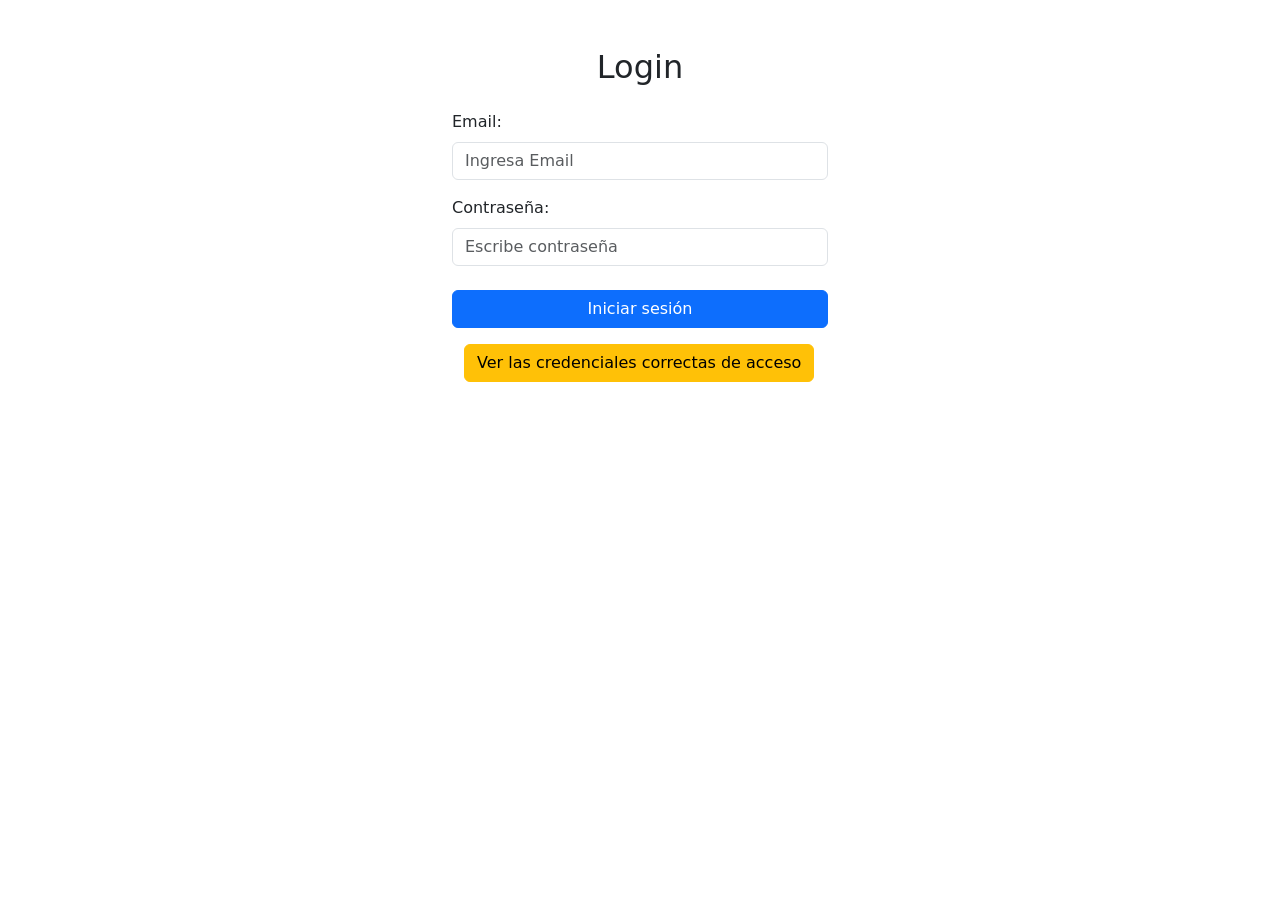
==== login.html @ e6bd8491 "version inicial del proyecto" ====
<!DOCTYPE html>
<html lang="es">
<head>
    <meta charset="UTF-8">
    <meta name="viewport" content="width=device-width, initial-scale=1.0">
    <link href="https://cdn.jsdelivr.net/npm/bootstrap@5.3.3/dist/css/bootstrap.min.css" rel="stylesheet">
    <script src="https://code.jquery.com/jquery-3.7.1.min.js"></script>
    <title>Login</title>
</head>
<body>
    <div class="container mt-5" style="max-width: 400px;">
        <h2 class="text-center mb-4">Login</h2>
        
        <div id="mensaje" class="mb-3"></div>

        <form id="loginForm" class="mb-3">
            <div class="form-group mb-3">
                <label for="email" class="form-label">Email:</label>
                <input type="email" class="form-control" id="email" placeholder="Ingresa Email" required>
            </div>
            <div class="form-group mb-4">
                <label for="password" class="form-label">Contraseña:</label>
                <input type="password" class="form-control" id="password" placeholder="Escribe contraseña" required>
            </div>
            <button type="submit" class="btn btn-primary w-100">Iniciar sesión</button>
        </form>

<div class="d-flex gap-1 mb-3 container-fluid">
  <button class="btn btn-warning justify-content-center align-items-center w-full" type="button" data-bs-toggle="collapse" data-bs-target="#collapseExample" aria-expanded="false" aria-controls="collapseExample">
    Ver las credenciales correctas de acceso
  </button>
</div>
<div class="collapse" id="collapseExample">
    <div class="card card-body">
        <small>
          Credenciales:
          <ul>
            <li>Email: usuario@bootcamp.com</li>
            <li>Contraseña: password123</li>
          </ul>
        </small>
    <div>
</div>

    <script src="script/login.js"></script>
    <script src="https://cdn.jsdelivr.net/npm/bootstrap@5.3.8/dist/js/bootstrap.bundle.min.js" integrity="sha384-FKyoEForCGlyvwx9Hj09JcYn3nv7wiPVlz7YYwJrWVcXK/BmnVDxM+D2scQbITxI" crossorigin="anonymous"></script>
</body>
</html>
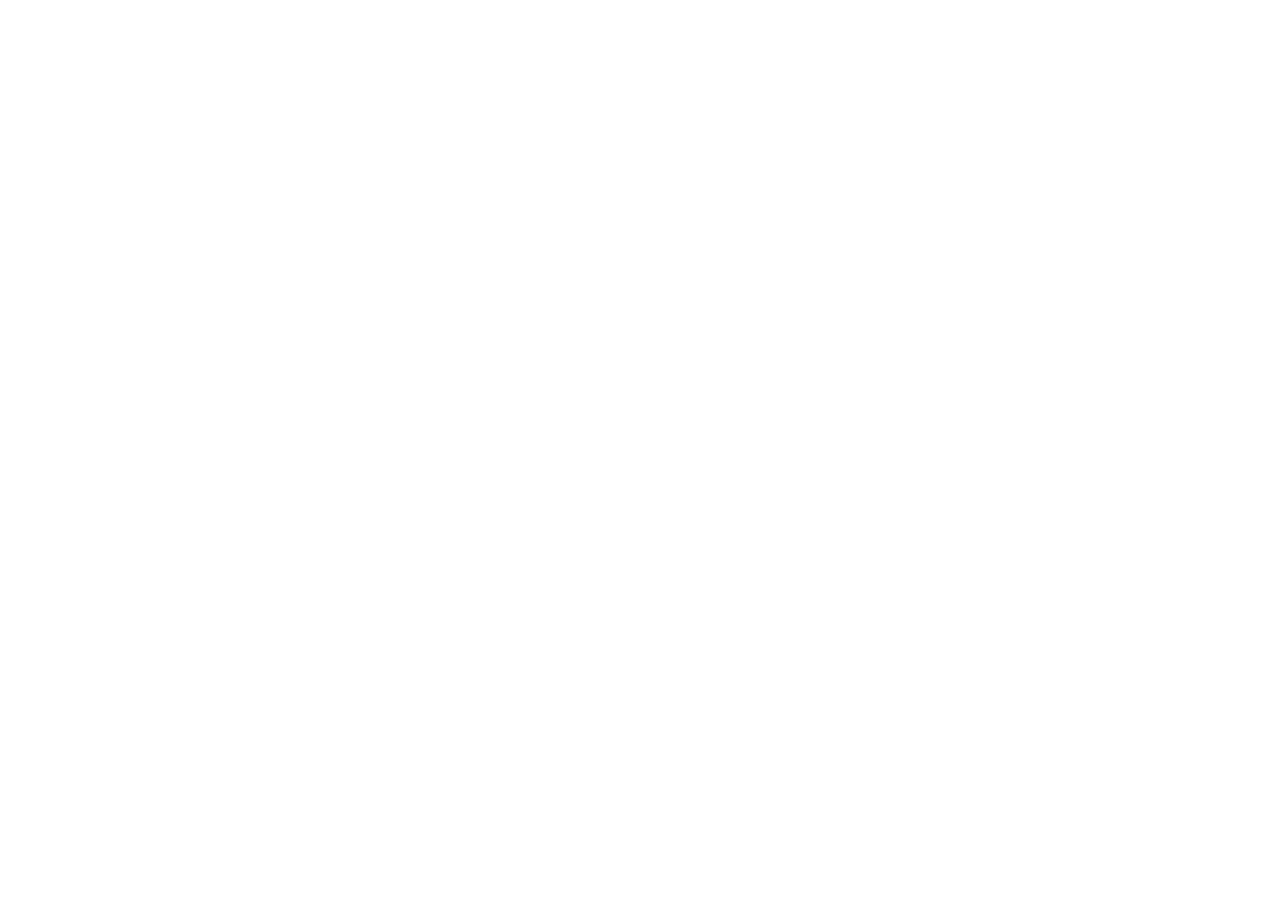
==== commit c79f10ff: "feat: implementar pantalla de login con validaciones y estilos fintech premium" ====
--- a/login.html
+++ b/login.html
@@ -1,48 +1,73 @@
 <!DOCTYPE html>
 <html lang="es">
 <head>
-    <meta charset="UTF-8">
-    <meta name="viewport" content="width=device-width, initial-scale=1.0">
-    <link href="https://cdn.jsdelivr.net/npm/bootstrap@5.3.3/dist/css/bootstrap.min.css" rel="stylesheet">
-    <script src="https://code.jquery.com/jquery-3.7.1.min.js"></script>
-    <title>Login</title>
+  <meta charset="UTF-8">
+  <meta name="viewport" content="width=device-width, initial-scale=1.0">
+  <title>Alka-Wallet - Iniciar Sesión</title>
+  <link rel="stylesheet" href="assets/login.css">
+  <link href="https://cdn.jsdelivr.net/npm/bootstrap@5.3.3/dist/css/bootstrap.min.css" rel="stylesheet">
+  <link rel="stylesheet" href="https://cdn.jsdelivr.net/npm/bootstrap-icons@1.11.3/font/bootstrap-icons.min.css">
+  
+  
 </head>
-<body>
-    <div class="container mt-5" style="max-width: 400px;">
-        <h2 class="text-center mb-4">Login</h2>
-        
-        <div id="mensaje" class="mb-3"></div>
+<body class="bg-wallet-gradient d-flex align-items-center justify-content-center">
 
-        <form id="loginForm" class="mb-3">
-            <div class="form-group mb-3">
-                <label for="email" class="form-label">Email:</label>
-                <input type="email" class="form-control" id="email" placeholder="Ingresa Email" required>
-            </div>
-            <div class="form-group mb-4">
-                <label for="password" class="form-label">Contraseña:</label>
-                <input type="password" class="form-control" id="password" placeholder="Escribe contraseña" required>
-            </div>
-            <button type="submit" class="btn btn-primary w-100">Iniciar sesión</button>
-        </form>
+  <div class="login-card p-4 shadow-lg text-white" id="login-container" style="display: none;">
+    
+    <div class="text-center my-4">
+      <i class="bi bi-person-circle fs-1 text-info mb-2"></i>
+      <h2 class="fw-bold tracking-tight">Banca Digital</h2>
+      <p class="text-white-50 small">Ingresa tus credenciales para continuar</p>
+    </div>
+    
+    <div id="mensaje" class="mb-3 animate-fade-in"></div>
 
-<div class="d-flex gap-1 mb-3 container-fluid">
-  <button class="btn btn-warning justify-content-center align-items-center w-full" type="button" data-bs-toggle="collapse" data-bs-target="#collapseExample" aria-expanded="false" aria-controls="collapseExample">
-    Ver las credenciales correctas de acceso
-  </button>
-</div>
-<div class="collapse" id="collapseExample">
-    <div class="card card-body">
-        <small>
-          Credenciales:
-          <ul>
-            <li>Email: usuario@bootcamp.com</li>
-            <li>Contraseña: password123</li>
-          </ul>
-        </small>
-    <div>
-</div>
+    <form id="loginForm" class="mb-4">
+      
+      <div class="mb-3">
+        <label for="email" class="form-label small fw-semibold text-white-50">Correo Electrónico:</label>
+        <div class="input-group">
+          <span class="input-group-text input-group-text-dark"><i class="bi bi-envelope"></i></span>
+          <input type="email" class="form-control form-control-dark" id="email" placeholder="nombre@correo.com" required>
+        </div>
+      </div>
+      
+      <div class="mb-4">
+        <label for="password" class="form-label small fw-semibold text-white-50">Contraseña:</label>
+        <div class="input-group">
+          <span class="input-group-text input-group-text-dark"><i class="bi bi-lock"></i></span>
+          <input type="password" class="form-control form-control-dark" id="password" placeholder="••••••••" required>
+        </div>
+      </div>
+      
+      <button type="submit" id="btn-submit-login" class="btn btn-info btn-lg w-100 rounded-pill fw-bold text-white shadow-sm py-2 d-flex align-items-center justify-content-center gap-2" style="background: linear-gradient(135deg, #0077b6, #00b4d8); border: none;">
+        Ingresar Seguro <i class="bi bi-shield-lock small"></i>
+      </button>
+    </form>
 
-    <script src="script/login.js"></script>
-    <script src="https://cdn.jsdelivr.net/npm/bootstrap@5.3.8/dist/js/bootstrap.bundle.min.js" integrity="sha384-FKyoEForCGlyvwx9Hj09JcYn3nv7wiPVlz7YYwJrWVcXK/BmnVDxM+D2scQbITxI" crossorigin="anonymous"></script>
+    <div class="d-grid mb-2">
+      <button class="btn btn-outline-warning btn-sm rounded-pill border-opacity-25 text-warning bg-warning bg-opacity-10 py-2" type="button" data-bs-toggle="collapse" data-bs-target="#collapseCredenciales" aria-expanded="false" aria-controls="collapseCredenciales">
+        <i class="bi bi-key me-1"></i> Ver credenciales de desarrollo
+      </button>
+    </div>
+    
+    <div class="collapse" id="collapseCredenciales">
+      <div class="card card-body bg-dark border-secondary border-opacity-50 text-white-50 p-3 mt-2 rounded-3">
+        <div class="d-flex align-items-center gap-2 mb-2 text-warning small">
+          <i class="bi bi-info-circle-fill"></i>
+          <span class="fw-bold">Simulador de Acceso:</span>
+        </div>
+        <ul class="list-unstyled m-0 cl-size" style="font-size: 13px;">
+          <li><strong class="text-white">Email:</strong> usuario@bootcamp.com</li>
+          <li><strong class="text-white">Password:</strong> password123</li>
+        </ul>
+      </div>
+    </div>
+
+  </div>
+
+  <script src="https://code.jquery.com/jquery-3.7.1.min.js"></script>
+  <script src="https://cdn.jsdelivr.net/npm/bootstrap@5.3.3/dist/js/bootstrap.bundle.min.js"></script>
+  <script src="script/login.js"></script>
 </body>
 </html>
